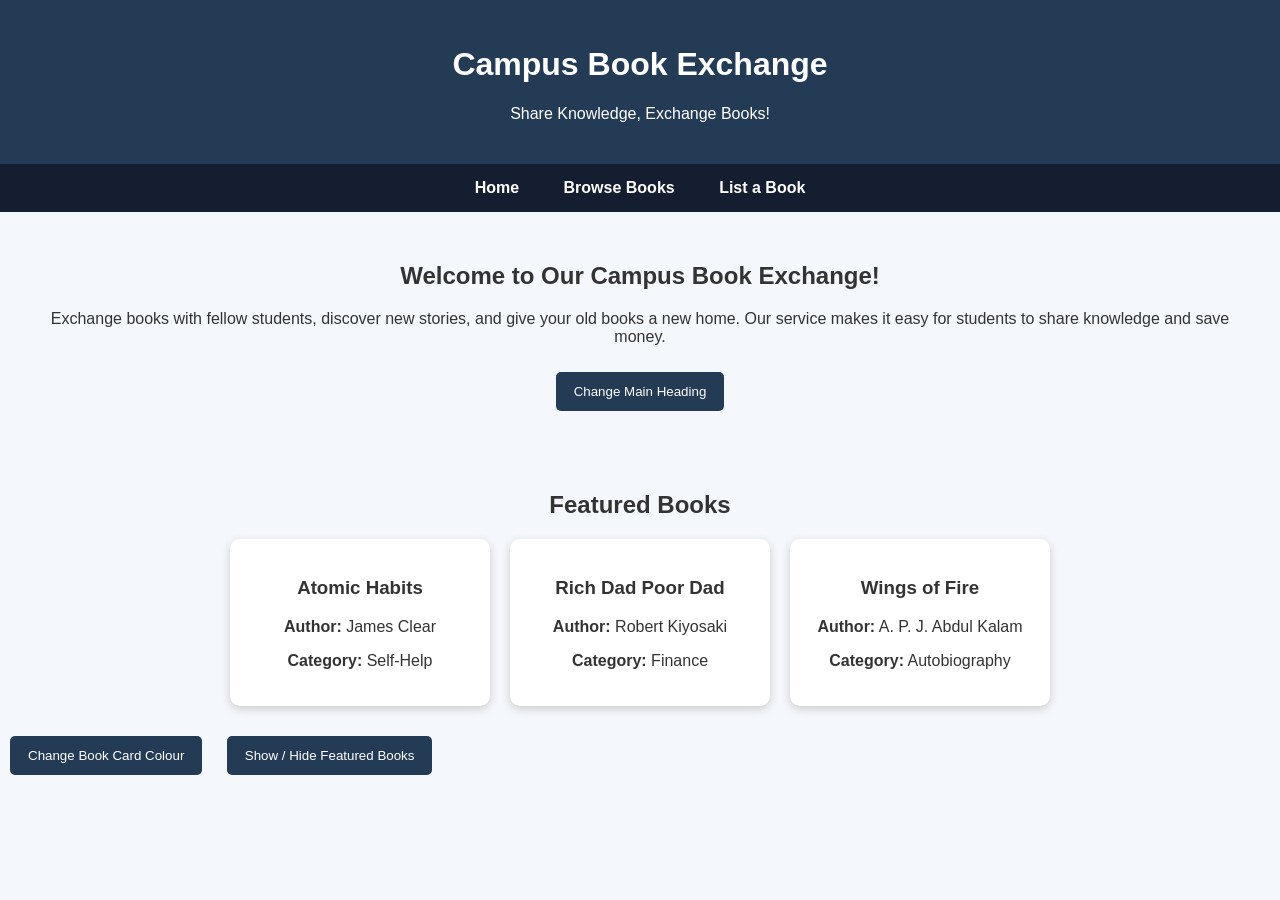
==== index.html @ 854728d9 "First Commit" ====
<!DOCTYPE html>
<html>
<head>
    <title>Campus Book Exchange</title>
    <link rel="stylesheet" href="style.css">
</head>

<body>

    <!-- Header -->
    <header>
        <h1 id="mainHeading">Campus Book Exchange</h1>
        <p>Share Knowledge, Exchange Books!</p>
    </header>

    <!-- Navigation Bar -->
    <nav>
        <a href="index.html">Home</a>
        <a href="books.html">Browse Books</a>
        <a href="list-book.html">List a Book</a>
    </nav>

    <!-- Welcome Section -->
    <section class="welcome">
        <h2>Welcome to Our Campus Book Exchange!</h2>

        <p>
            Exchange books with fellow students, discover new stories,
            and give your old books a new home. Our service makes it
            easy for students to share knowledge and save money.
        </p>

        <button onclick="changeHeading()">Change Main Heading</button>
    </section>

    <!-- Featured Books Section -->
    <section id="featuredSection">

        <h2>Featured Books</h2>

        <div class="book-container">

            <div class="book-card" id="book1">
                <h3>Atomic Habits</h3>
                <p><strong>Author:</strong> James Clear</p>
                <p><strong>Category:</strong> Self-Help</p>
            </div>

            <div class="book-card" id="book2">
                <h3>Rich Dad Poor Dad</h3>
                <p><strong>Author:</strong> Robert Kiyosaki</p>
                <p><strong>Category:</strong> Finance</p>
            </div>

            <div class="book-card" id="book3">
                <h3>Wings of Fire</h3>
                <p><strong>Author:</strong> A. P. J. Abdul Kalam</p>
                <p><strong>Category:</strong> Autobiography</p>
            </div>

        </div>

    </section>

    <!-- JavaScript Buttons -->
    <div class="controls">
        <button onclick="changeCardColor()">Change Book Card Colour</button>
        <button onclick="toggleBooks()">Show / Hide Featured Books</button>
    </div>

    <script src="script.js"></script>

</body>
</html>
---- style.css ----
body {
    margin: 0;
    font-family: Arial, sans-serif;
    background-color: #f4f7fb;
    color: #333;
}

/* Header */
header {
    background-color: #243b55;
    color: white;
    text-align: center;
    padding: 25px;
}

/* Navigation Bar */
nav {
    background-color: #141e30;
    padding: 15px;
    text-align: center;
}

nav a {
    color: white;
    text-decoration: none;
    margin: 20px;
    font-weight: bold;
}

nav a:hover {
    color: #ffd166;
}

/* Welcome Section */
.welcome {
    text-align: center;
    padding: 30px;
}

/* Featured Books */
#featuredSection {
    padding: 20px;
    text-align: center;
}

.book-container {
    display: flex;
    justify-content: center;
    gap: 20px;
    flex-wrap: wrap;
}

.book-card {
    background-color: white;
    width: 220px;
    padding: 20px;
    border-radius: 10px;
    box-shadow: 0 3px 8px #cccccc;
    transition: 0.3s;
}

.book-card:hover {
    transform: translateY(-5px);
}

/* Buttons */
button {
    background-color: #243b55;
    color: white;
    border: none;
    padding: 12px 18px;
    margin: 10px;
    border-radius: 5px;
    cursor: pointer;
}

button:hover {
    background-color: #141e30;
}

/* Class used by JavaScript */
.highlight {
    background-color: #ffe08a;
}
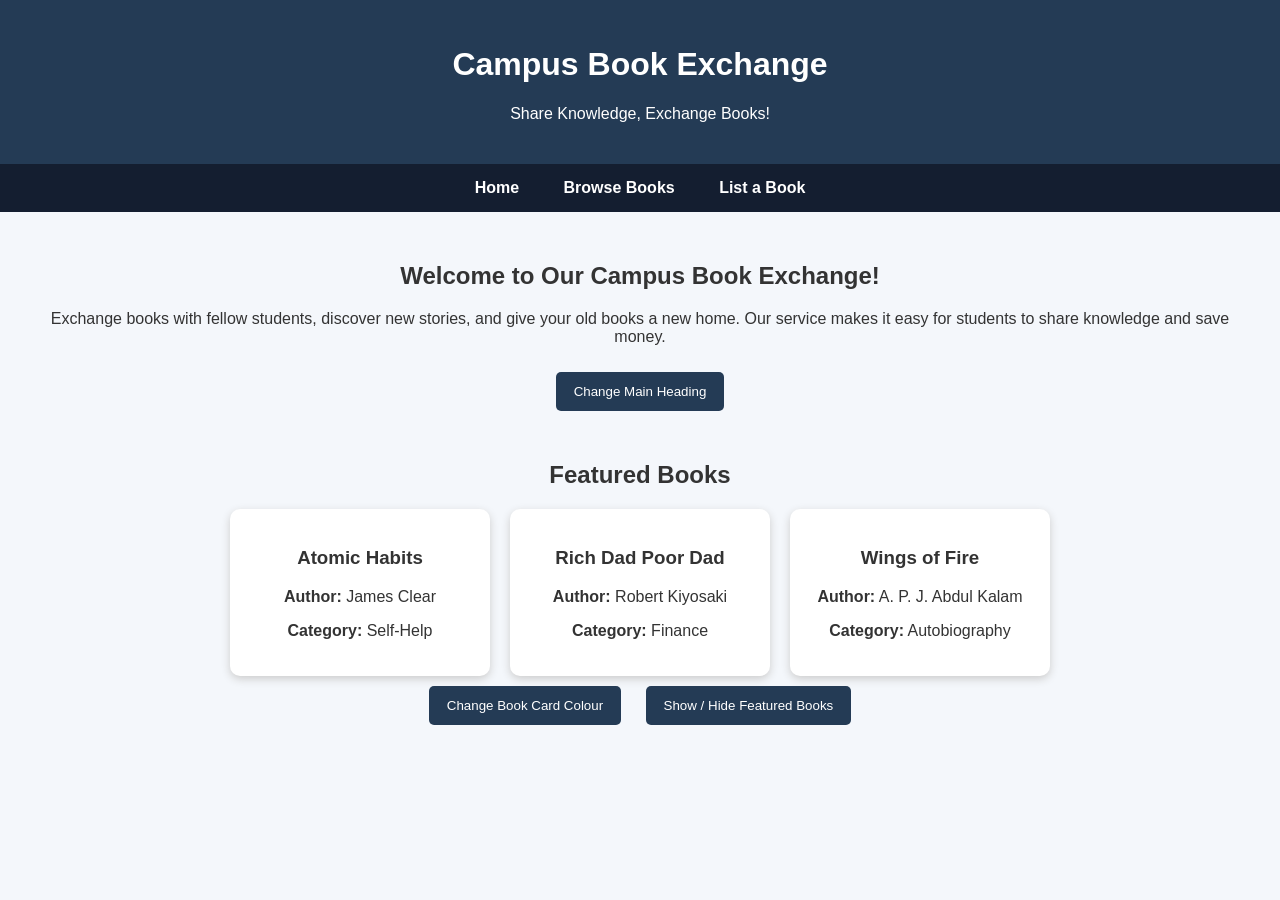
==== commit ed646a02: "Updated book website" ====
--- a/index.html
+++ b/index.html
@@ -7,33 +7,24 @@
 
 <body>
 
-    <!-- Header -->
     <header>
         <h1 id="mainHeading">Campus Book Exchange</h1>
         <p>Share Knowledge, Exchange Books!</p>
     </header>
-
-    <!-- Navigation Bar -->
     <nav>
         <a href="index.html">Home</a>
         <a href="books.html">Browse Books</a>
         <a href="list-book.html">List a Book</a>
     </nav>
-
-    <!-- Welcome Section -->
     <section class="welcome">
         <h2>Welcome to Our Campus Book Exchange!</h2>
-
         <p>
             Exchange books with fellow students, discover new stories,
             and give your old books a new home. Our service makes it
             easy for students to share knowledge and save money.
         </p>
 
-        <button onclick="changeHeading()">Change Main Heading</button>
-    </section>
-
-    <!-- Featured Books Section -->
+        <button onclick="changeHeading()">Change Main Heading</button>   
     <section id="featuredSection">
 
         <h2>Featured Books</h2>
@@ -60,9 +51,6 @@
 
         </div>
 
-    </section>
-
-    <!-- JavaScript Buttons -->
     <div class="controls">
         <button onclick="changeCardColor()">Change Book Card Colour</button>
         <button onclick="toggleBooks()">Show / Hide Featured Books</button>
--- a/style.css
+++ b/style.css
@@ -5,7 +5,7 @@
     color: #333;
 }
 
-/* Header */
+
 header {
     background-color: #243b55;
     color: white;
@@ -13,7 +13,7 @@
     padding: 25px;
 }
 
-/* Navigation Bar */
+
 nav {
     background-color: #141e30;
     padding: 15px;
@@ -31,13 +31,13 @@
     color: #ffd166;
 }
 
-/* Welcome Section */
+
 .welcome {
     text-align: center;
     padding: 30px;
 }
 
-/* Featured Books */
+
 #featuredSection {
     padding: 20px;
     text-align: center;
@@ -63,7 +63,7 @@
     transform: translateY(-5px);
 }
 
-/* Buttons */
+
 button {
     background-color: #243b55;
     color: white;
@@ -78,7 +78,7 @@
     background-color: #141e30;
 }
 
-/* Class used by JavaScript */
+
 .highlight {
     background-color: #ffe08a;
 }
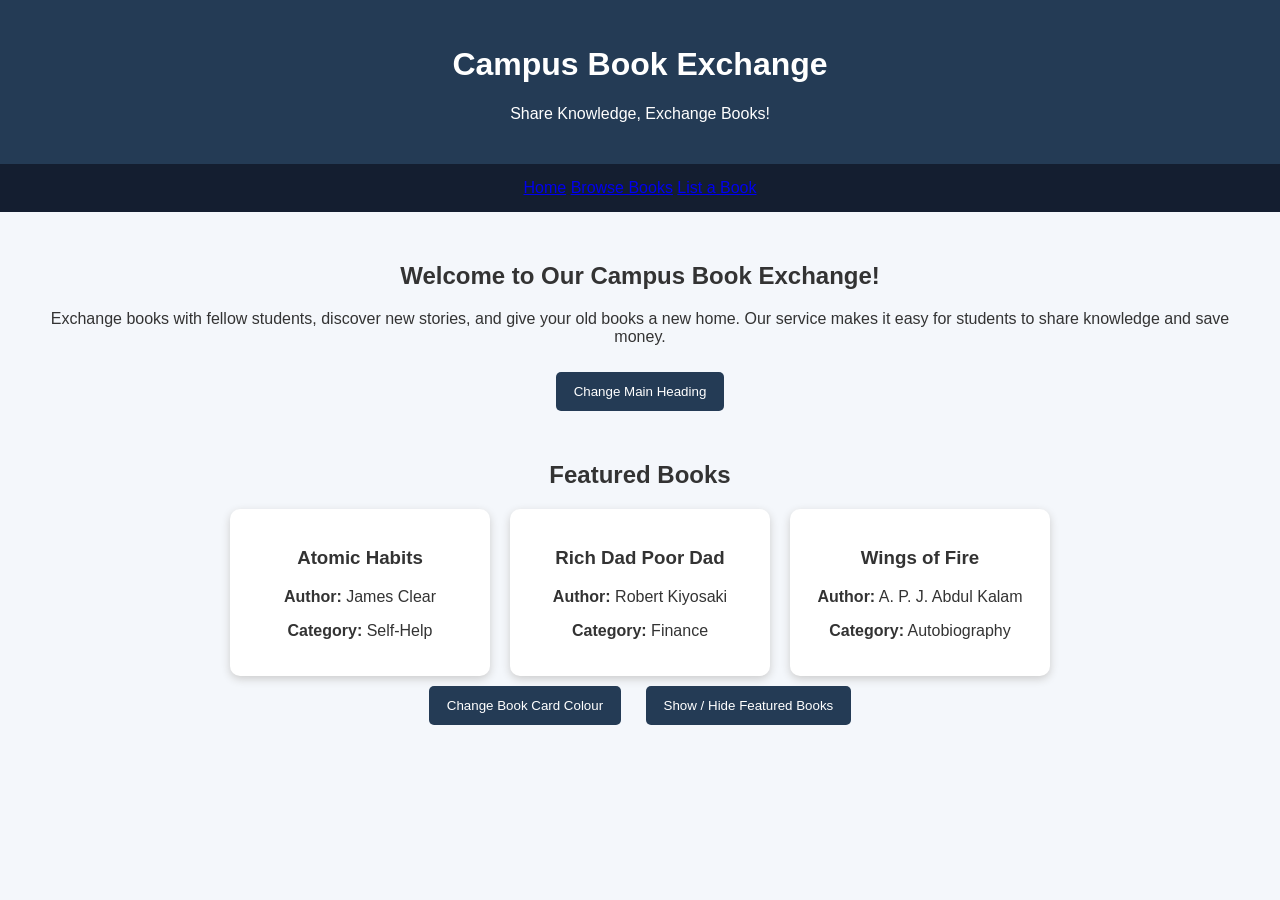
==== commit dda48d9c: "Updated book website" ====
--- a/index.html
+++ b/index.html
@@ -26,9 +26,7 @@
 
         <button onclick="changeHeading()">Change Main Heading</button>   
     <section id="featuredSection">
-
         <h2>Featured Books</h2>
-
         <div class="book-container">
 
             <div class="book-card" id="book1">
--- a/style.css
+++ b/style.css
@@ -19,18 +19,6 @@
     padding: 15px;
     text-align: center;
 }
-
-nav a {
-    color: white;
-    text-decoration: none;
-    margin: 20px;
-    font-weight: bold;
-}
-
-nav a:hover {
-    color: #ffd166;
-}
-
 
 .welcome {
     text-align: center;
